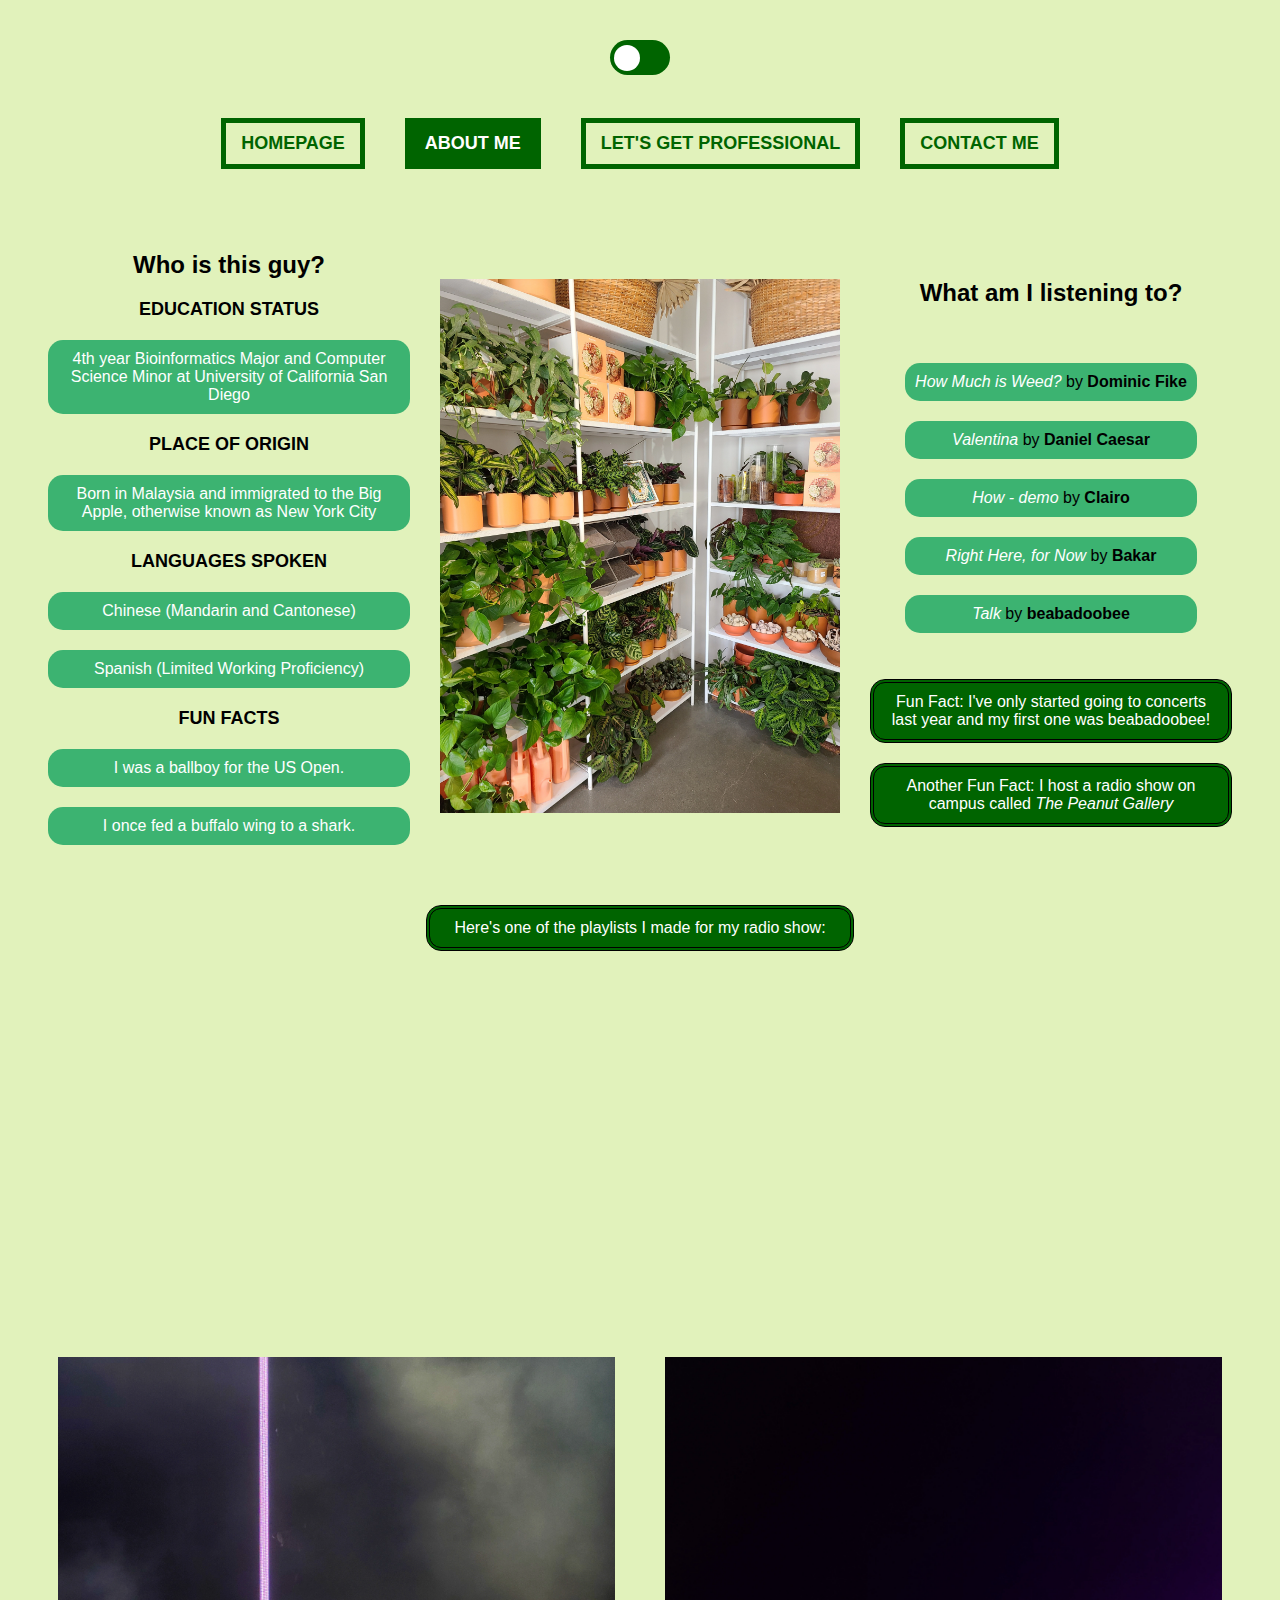
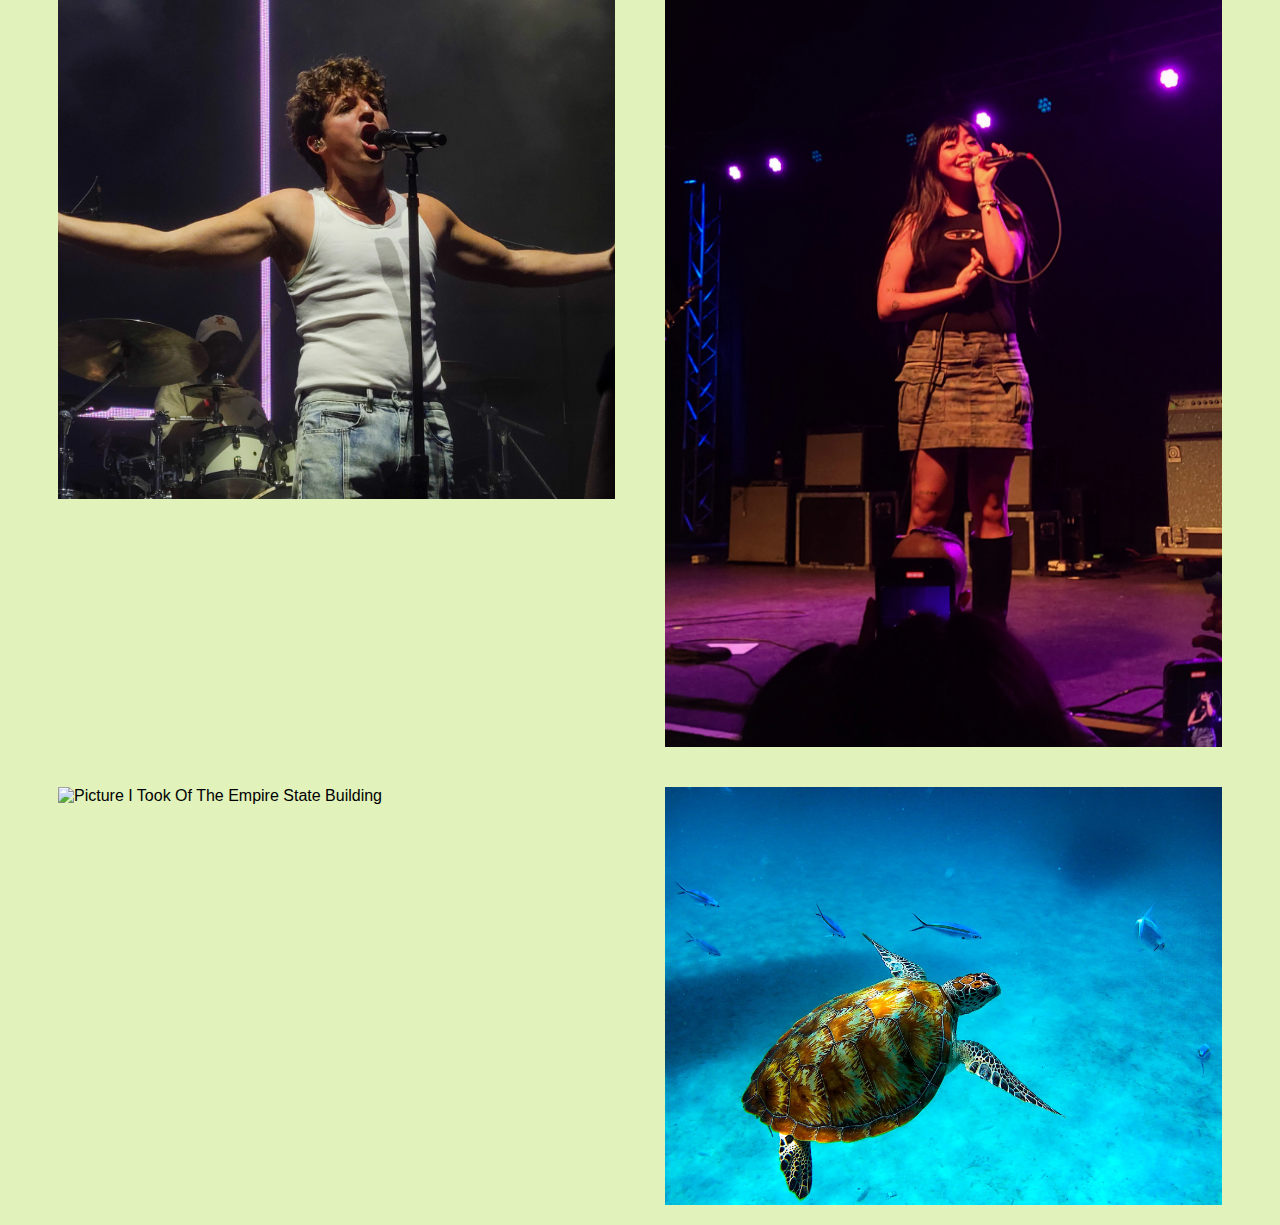
==== all_about_me.html @ 74f2ba4f "Import from HW 4" ====
<!DOCTYPE html>
<html lang="en">
    <head>
        <meta charset="utf-8">
        <meta name="title" content="Jung Tzen Liew's About Me">
        <meta name="author" content="Jung Tzen Liew">
        <meta name="keywords" content="About Me, University of California San Diego, Peanut Gallery">
        <meta name="viewport" content="width=device-width, initial-scale=1">
        <link rel="stylesheet" type="text/css" href="styles/style.css">
        <style>
            .top5 em{
                color: var(--form-and-about-me-text-color);
            }

            h2{
                color: var(--text-color);
            }

            strong{
                color: var(--text-color);
            }

            input[type="checkbox"]{
                display: none;
            }
        </style>
        
        <title>About Me</title>
    </head>
    <body>
        <header class="header_container">

            <div id="theme">
                <label for="theme_switcher">
                    <input type="checkbox" id="theme_switcher" onclick="themeButton()">
                    <span class="theme_switch"></span>
                </label>
            </div>

            <nav class="navigation">
                <ul id="menu">
                    <li><a href="index.html">HOMEPAGE</a></li>
                    <li><a href="all_about_me.html" class="current_page">ABOUT ME</a></li>
                    <li><a href="documents.html">LET'S GET PROFESSIONAL</a></li>
                    <li><a href="contact.html">CONTACT ME</a></li>
                </ul>
            </nav>

        </header>


        <main class="main_container">
            <br>
            <section class="about_me_top">
                <article class="all_about_me">
                    <h2>Who is this guy?</h2>
                    <strong>EDUCATION STATUS</strong> 
                    <p>4th year Bioinformatics Major and Computer Science Minor at University of California San Diego</p>
                    <strong>PLACE OF ORIGIN</strong> 
                    <p>Born in Malaysia and immigrated to the Big Apple, otherwise known as New York City</p>
                    <strong>LANGUAGES SPOKEN</strong>
                        <p>Chinese &#40;Mandarin and Cantonese&#41;</p>
                        <p>Spanish &#40;Limited Working Proficiency&#41;</p>
                    <strong>FUN FACTS</strong>
                        <p>I was a ballboy for the US Open.</p>
                        <p>I once fed a buffalo wing to a shark.</p>
                </article>

                <picture class="placeholder_pic">
                    <source srcset="/images/plants/plants.webp" type="image/webp" width="400" height="748">
                    <source srcset="/images/plants/plants.jpg" type="image/jpg" width="400" height="748">
                    <img src="/images/plants/plants.jpeg" alt="Picture Of A Shelf Filled With Plants.">
                </picture>

                <article class="my_current_music">
                    <h2>What am I listening to?</h2>
                    <div class="top5">
                        <ul>
                            <li><em>How Much is Weed?</em> by <strong>Dominic Fike</strong></li>
                            <li><em>Valentina</em> by <strong>Daniel Caesar</strong></li>
                            <li><em>How - demo</em> by <strong>Clairo</strong></li>
                            <li><em>Right Here, for Now</em> by <strong>Bakar</strong></li>
                            <li><em>Talk</em> by <strong>beabadoobee</strong></li>
                        </ul>
                    </div>
                    <aside>Fun Fact: I've only started going to concerts last year and my first one was beabadoobee!</aside>
                    <aside>Another Fun Fact: I host a radio show on campus called <em>The Peanut Gallery</em></aside>
                </article>
            </section>

            <div class="spotify">
                <aside>Here's one of the playlists I made for my radio show:</aside>
                <iframe style="border-radius:12px" src="https://open.spotify.com/embed/playlist/1FPI77k5kpwXdieQ1gKZaH?utm_source=generator" width="100%" height="352" frameBorder="0" allowfullscreen="" allow="autoplay; clipboard-write; encrypted-media; fullscreen; picture-in-picture" loading="lazy"></iframe>
            </div>

            <section class="photo_row">
                <picture class="pic">
                    <source srcset="/images/pic1/pic1.webp" type="image/webp">
                    <source srcset="/images/pic1/pic1.jpg" type="image/jpg">
                    <img src="/images/pic1/pic1.jpg" alt="Picture I Took Of Charlie Puth">
                </picture>

                <picture class="pic">
                    <source srcset="/images/pic2/pic2.webp" type="image/webp">
                    <source srcset="/images/pic2/pic2.jpg" type="image/jpg">
                    <img src="/images/pic2/pic2.jpg" alt="Picture I Took Of beabadoobee">
                </picture>

                <picture class="pic">
                    <source srcset="/images/pic4/pic4.webp" type="image/webp">
                    <source srcset="/images/pic4/pic4.jpg" type="image/jpg">
                    <img src="/images/pic4/pic4.jpg" alt="Picture I Took Of The Empire State Building">
                </picture>

                <picture class="pic">
                    <source srcset="/images/pic3/pic3.webp" type="image/webp">
                    <source srcset="/images/pic3/pic3.jpeg" type="image/jpg">
                    <img src="/images/pic3/pic3.jpeg" alt="Picture I Took Of A Turtle">
                </picture>
            </section>
        </main>
        <script src="scripts/script.js"></script>
        <script src="scripts/theme.js"></script>
    </body>
</html>
---- styles/style.css ----
@import url(vars.css);

:root{
    font-family: 'Montserrat', sans-serif, Verdana, Geneva, Tahoma, sans-serif;
}

body{
    background-color: var(--background-color);
    height: 100dvh;
    padding: 20px;
}

/*HEADER*/

.header_container {
    position: relative;
    padding: 0 2rem;
    width: auto;
}

.navigation{
    width: 100%;
    height: 100px;
    margin: 0 auto;
    display: flex;
    align-items: center;
    justify-content: center;


}

#menu {
    list-style-type: none; 
    padding: 0; 
    margin: 0;
    display: flex;
    align-items: center; 
    justify-content:center;
    height: 100%;

    & li a{
        text-decoration: none; 
        padding: 10px 15px;
        margin: 20px;
        color: var(--primary-color);
        border: 5px solid var(--primary-color);
        font-size: large;
        text-align: center;
        font-weight: bold; 
        display: block; 
        transition: background-color 1s, color 0.5s;
        transition: transform .2s;
    }

    & li a:hover{
        background-color: var(--hover-background-color);
        color: white;
        -ms-transform: scale(1.25); 
        -webkit-transform: scale(1.25); 
        transform: scale(1.25); 
    }
    
    & li a.current_page{
        background-color: var(--primary-color);
        color: var(--form-and-about-me-text-color);
    }

}

#theme{
    display: none;
}

.theme_switch{
    background-color: darkgreen;
    position: relative;
    display: inline-block;
    width: 60px;
    height: 35px;
    border-radius: 35px;
}

.theme_switch:before {
    position: absolute;
    background-color: white;
    content: "";
    height: 26px;
    width: 26px;
    left: 4px;
    bottom: 4px;
    border-radius: 50%;
}

input:checked + .theme_switch:before {
    transform: translateX(26px);
    background-color: black;
}


input:checked + .theme_switch {
    background-color: var(--primary-color);
}

/* ================ 
        HOMEPAGE 
   ================ */
.homepage_header{
    color: var(--primary-color)
}

.homepage{
    display: flex;
    align-items: center;
    justify-content: space-between;

    & .tab{
        display: flex;
        max-width: 400px;
        justify-content: center;
        margin-left: 100px; margin-right: 80px; margin-bottom: 50px; padding: 15px;
        color: var(--primary-color);
        text-decoration: none;
        border: 5px solid var(--primary-color);
        font-size: x-large;
        text-align: center;
        font-weight: bold;
        transition: background-color 1s, color 0.5s;
        transition: transform .2s;
    }
    
    .tab:hover{
        /*background-color: white;*/
        background-color: var(--hover-background-color);
        color: white;
        -ms-transform: scale(1.25); 
        -webkit-transform: scale(1.25);
        transform: scale(1.25); 
    }
}

.portrait{
    margin: 20px;
    border: 20px solid var(--primary-color);
}

.portrait_index picture {
    display: block; 
    max-width: 100%;
    height: auto; 
    border: none;
}
  
#homepage_header h1{
    font-size: 3rem;
    color: var(--background-color);
    animation-name: example;
    animation-duration: 4s;
    animation-fill-mode: forwards;
}

@keyframes example {
    from {color: var(--background-color);}
    to {color: var(--primary-color);}
}

/* ================ 
    DOCUMENTS 
   ================ */

.professional{
    display: flex;
    align-items: center;
    justify-content: center;
}

.portrait img {
    display: block; 
    max-width: 100%;
    height: auto; 
    border: none; 
}

.summary_blurb{
    flex: 1;
    border: 10px solid var(--primary-color);
    color: var(--text-color);
    margin: 10px;
    border-radius: 15px;
    padding: 15px;
    max-width: 50%;
    height: 100%;
    text-align: center;
    align-items: center;
    justify-content: center;
}

.links {
    display: flex;
    flex: 1;
    justify-content: center;
    align-items: center; 
    flex-wrap: wrap; 
    margin: 20px;
}

.links a {
    margin: 30px; 
    text-align: center; 
    display: flex;
    justify-content: center; 
    align-items: center;
}


.resume_link{
    max-width: 400px;
    margin: 50px; padding: 15px;
    display: block;
    color: var(--primary-color);
    text-decoration: none;
    border: 5px solid var(--primary-color);
    border-radius: 15px;
    font-size: large;
    text-align: center;
    align-items: center;
    justify-content: center;
    font-weight: bold;
    transition: background-color 1s, color 0.5s;
}

.resume_link:hover{
    background-color: var(--hover-background-color);
    color: white;
    border: 5px solid darkgreen;
}

.links a{
    transition: transform .2s;
}
  
.links a:hover {
    -ms-transform: scale(1.25); 
    -webkit-transform: scale(1.25); 
    transform: scale(1.25); 
}

.education{
    display: flex;
    flex-direction: column;
    margin: auto;
    padding: 20px;
    font-size: x-large;
    align-items: center;
    justify-content: center; 
}

caption{
    color: var(--primary-color);
}

th,td{
    border: 5px solid var(--primary-color);
    text-align: center;
    padding: 5px;
    font-weight: bold;
    color: var(--text-color)
}

th{
    background-color: var(--secondary-color);
    color: white;
}

td:hover {
    background-color: var(--hover-background-color);
    color: white;
}

/* ================ 
        CONTACT 
   ================ */

.suggestions {
    border: none;
    border: 5px solid var(--secondary-color);
    background-color: var(--primary-color);
    padding: 20px;
    color: var(--form-text-color);
    max-width: 600px; 
    margin: 0 auto;
  }
  
  form {
    display: grid;
    grid-gap: 10px; 
    border: none;
  }

  fieldset{
    border: none;
  }
  
  input[type="text"], input[type="email"], textarea {
    width: 100%;
    padding: 12px 20px;
    margin: 8px 0;
    display: block; 
    border: 4px solid black;
    border-radius: 10px;
    box-sizing: border-box;
    text-align: center;
  }
  
  label {
    padding: 12px 20px; 
    display: block;
    text-align: center;
    font-weight: bolder;
    font-size: x-large;
    color: var(--form-and-about-me-text-color);
  }

  output {
    text-align: center;
    display: block;
  }
  
  button {
    display: block;
    border: none;
    border-radius: 10px;
    margin: 10px auto;
    padding: 15px;
    font-weight: bolder;
    font-size: larger;
    color: var(--form-and-about-me-text-color);
    background-color: var(--secondary-color);
    width: 50%;
    transition: transform .2s;
  }
  
  button:hover {
    -ms-transform: scale(1.25); 
    -webkit-transform: scale(1.25);
    transform: scale(1.25);
  }

  textarea {
    width: -webkit-fill-available;
    display: block;
  }

  input.valid, textarea.valid{
    border: 5px solid darkgreen;
  }

  input.invalid, textarea.invalid{
    border: 5px solid red;
  }

  #comments_info{
    font-weight: bold;
  }

  .orange-warning{
    color: orange;
  }

  .red-warning{
    color: red;
  }

  .no-warning{
    color: var(--form-and-about-me-text-color);
  }

  #name_error, #comments_error, #email_error{
    color: red;
    font-weight: bold;
    opacity: 0;
    visibility: hidden;
  }

  output.errorInactive {
    animation: fadeInandOut 3s ease forwards;
  }

  @keyframes fadeInandOut {
    0%, 100% {opacity: 0; visibility: hidden;}
    15%, 85% {opacity: 1; visibility: visible;}
  }

/* ================ 
    ABOUT ME 
   ================ */

   .about_me_top{
    display: flex;
    align-items: center;
    justify-content: space-between;
}

.all_about_me{
    flex: 1;
    margin: 20px;
    text-align: center;
    justify-content: flex-start;
}

.all_about_me strong{
    font-size: large;
}

.all_about_me p{
    background-color: var(--secondary-color);
    border-radius: 15px;
    padding: 10px;
    max-width: 350px;
    color: var(--form-and-about-me-text-color);
    text-align: center;
    display: block;
    margin: 20px auto;
    transition: transform .2s;
}

.all_about_me p:hover{
    -ms-transform: scale(1.1);
    -webkit-transform: scale(1.1); 
    transform: scale(1.1); 
}

.placeholder_pic {
    text-align: center;
    margin: 10px;
}

.placeholder_pic picture {
    display: block;
    margin: auto;
}

.placeholder_pic img {
    max-width: 100%;
    height: auto;
    border: none;
}

.my_current_music{
    display: flex;
    flex: 1;
    flex-direction: column;
    margin: 20px;
    text-align: center;
    align-items: center;
}

.top5{
    display: flex;
    flex-direction: column;
    align-items: center;
    width: 100%;
}

.top5 ul{
    padding: 0;
}

.top5:has(ul) li {
    background-color: var(--secondary-color);
}

.top5 li{
    border-radius: 15px;
    margin: 20px auto;
    padding: 10px;
    max-width: 350px;
    list-style: none;
    transition: transform .2s;
}

aside {
	border : 4px double black;
    border-radius: 15px;
	background-color : var(--primary-color);
    color: var(--form-and-about-me-text-color);
    margin: 10px auto;
    padding: 10px;
	max-width: 400px;
    text-align: center;
    display: block;
    transition: transform .2s;
}

.top5 li:hover, aside:hover{
    -ms-transform: scale(1.1);
    -webkit-transform: scale(1.1); 
    transform: scale(1.1); 
}

.spotify{
    text-align: center;
    margin: 20px;
}

.photo_row {
    display: flex;
    flex-wrap: wrap;
    padding: 0 5px;
}

.pic {
    flex: 1 1 40%;
    padding: 0 5px;
    margin: 20px;
    box-sizing: border-box;
}

.pic picture {
    display: block;
    margin: auto;
    width: 100%;
}

.pic img{
    display: block;
    max-width: 100%;
    height: auto;
}


@media screen and (max-width: 768px) {
    .header_container {
        padding: 10px;
    }

    .navigation,
    #menu {
        height: auto;
        flex-direction: column;
    }

    #menu li {
        width: 100%;
    }

    #menu li a {
        text-align: center;
        margin: 5px 0;
        padding: 10px;
        border: 3px solid var(--primary-color);
        font-size: medium;
    }

    .homepage {
        flex-direction: column; 
    }
    .tab {
        width: 100%; 
        margin: 10px auto; 
    }

    .professional {
        flex-direction: column; 
    }
    .portrait {
        width: fit-content; 
        margin: 10px auto; 
    }

    .summary_blurb{
        max-width: 100%;
    }

    .about_me_top {
        flex-direction: column; 
    }
    .placeholder_pic {
        width: 60%;
        margin: 20px auto;
    }

    .pic {
        flex-basis: 50%;
      }
}

@media screen and (max-width: 500px) {
    .header_container {
        padding: 5px; 
    }

    #menu li a {
        padding: 8px 10px;
        font-size: small;
    }

    .placeholder_pic {
        width: 80%;
        margin: 20px auto;
    }

    .pic {
        flex-basis: 100%;
    }

    .tab {
        width: 80%;
        margin: 10px 0;
    }
}
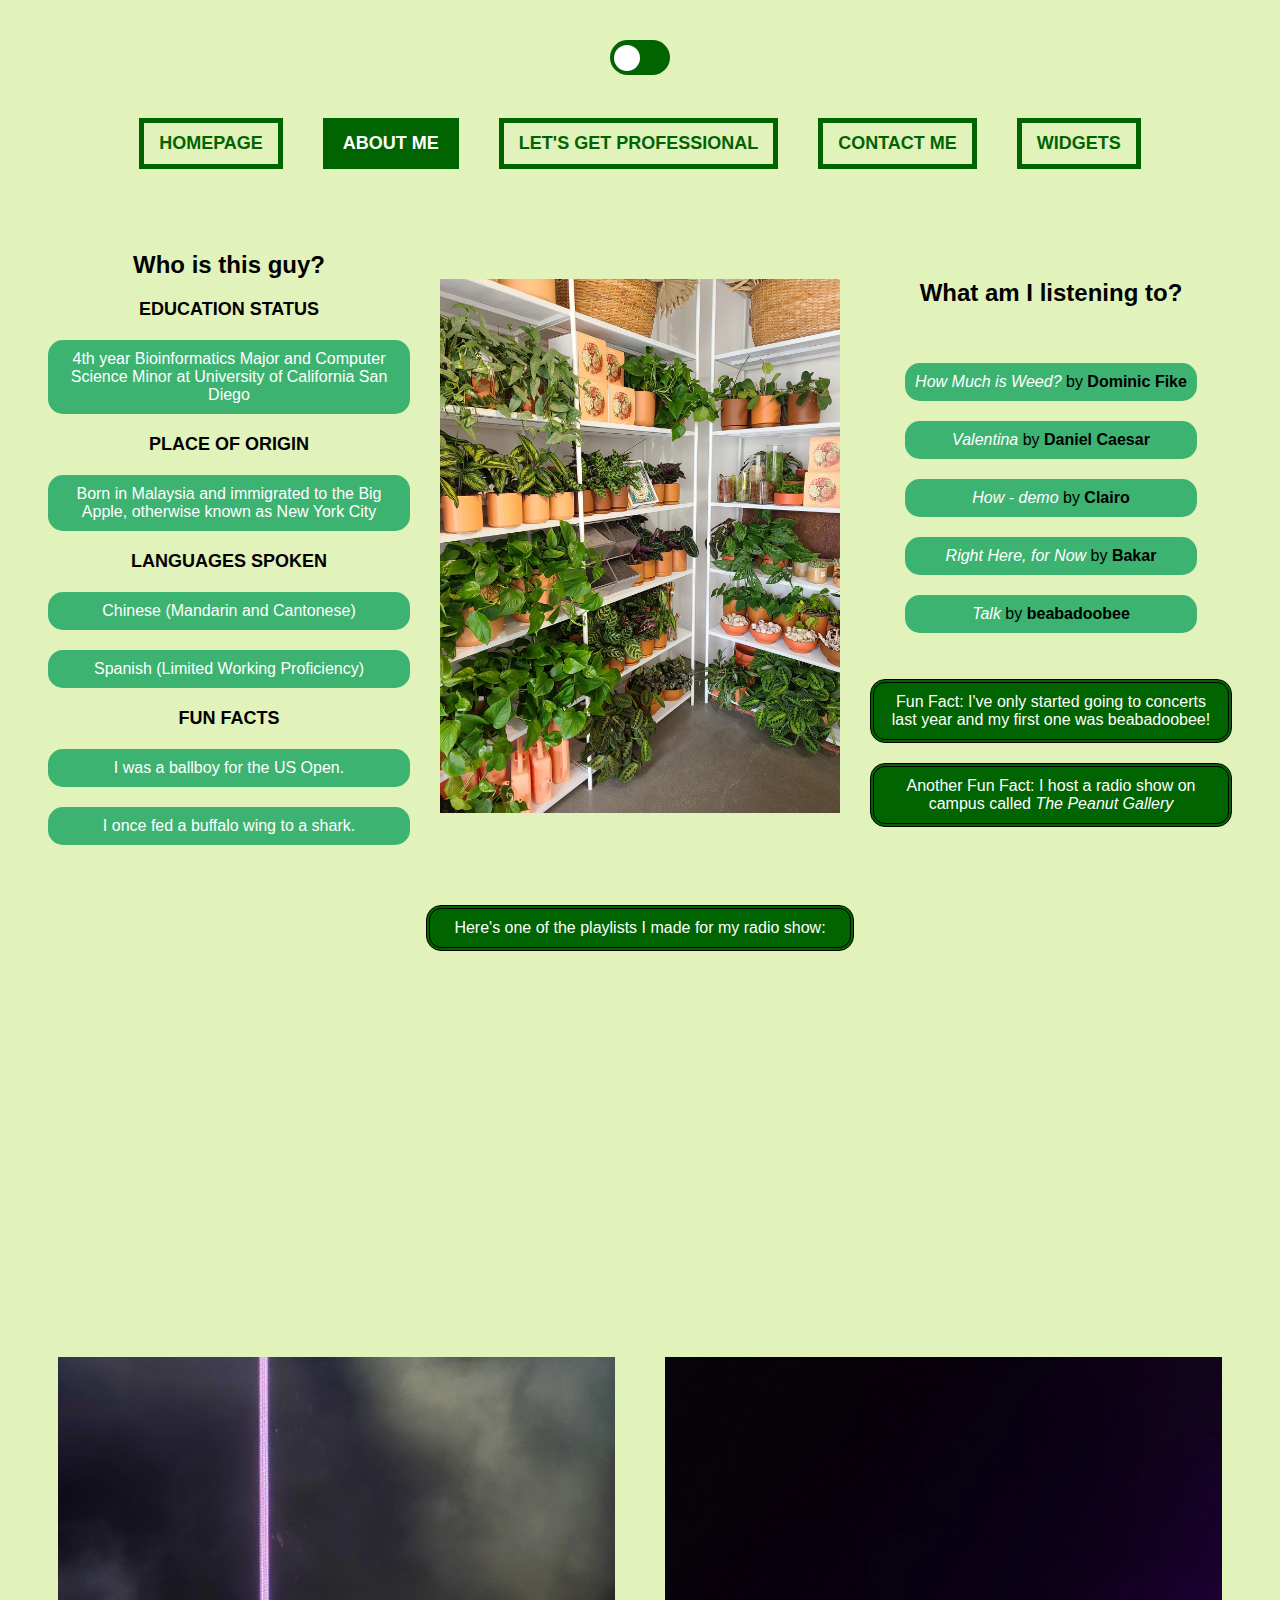
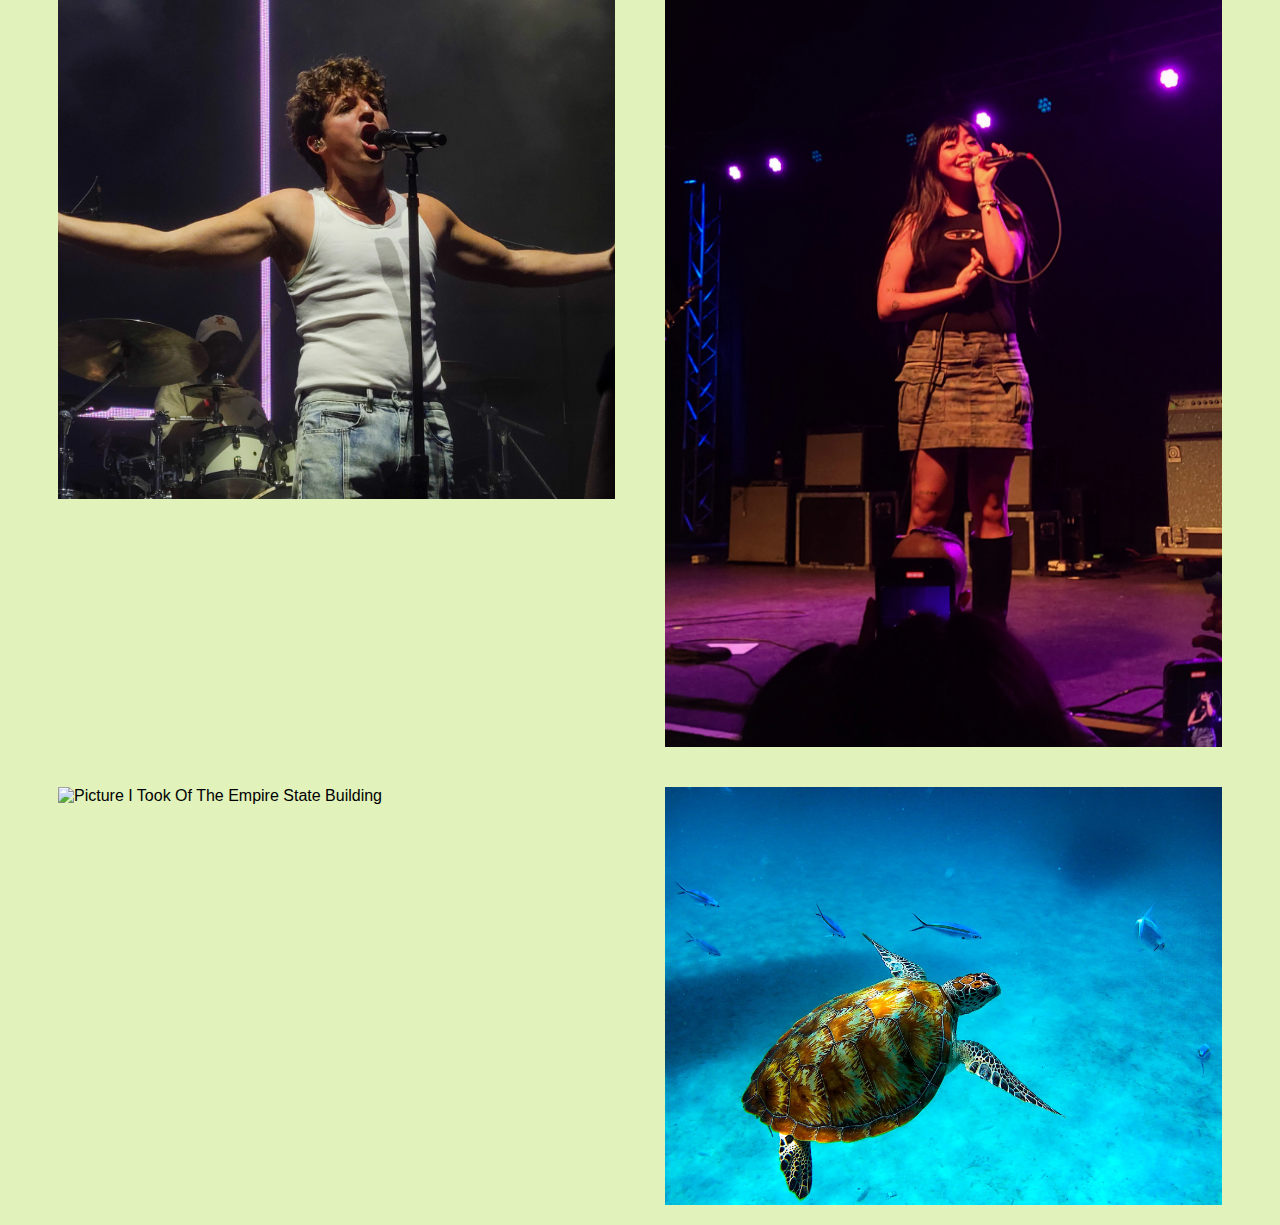
==== commit 3c0e59cb: "part 1" ====
--- a/all_about_me.html
+++ b/all_about_me.html
@@ -43,6 +43,7 @@
                     <li><a href="all_about_me.html" class="current_page">ABOUT ME</a></li>
                     <li><a href="documents.html">LET'S GET PROFESSIONAL</a></li>
                     <li><a href="contact.html">CONTACT ME</a></li>
+                    <li><a href="widgets.html">WIDGETS</a></li>
                 </ul>
             </nav>
 
--- a/styles/style.css
+++ b/styles/style.css
@@ -389,6 +389,50 @@
     0%, 100% {opacity: 0; visibility: hidden;}
     15%, 85% {opacity: 1; visibility: visible;}
   }
+  
+/* ================ 
+    Widgets 
+   ================ */
+
+  rating-widget{
+    display: flex;
+    justify-content: center; /* Center horizontally */
+    align-items: center; /* Center vertically if needed */
+  }
+
+  rating-widget label{
+    color: var(--text-color);
+    font-size: 25px;
+    cursor: pointer;
+    display: inline-block;
+    
+  }
+
+  .rating_sys {
+    display: flex;
+    flex-direction: row-reverse; /* Keep this to maintain the reverse order */
+    justify-content: center; /* Center the stars */
+}
+
+.rating_sys input[type="radio"] {
+    display: none;
+}
+
+.rating_sys label {
+    color: var(--star-unselected-color, grey); /* Default color for unselected stars */
+    cursor: pointer;
+}
+
+/* Highlight the star when it's checked, and all stars before it */
+.rating_sys input[type="radio"]:checked ~ label {
+    color: var(--star-selected-color, gold); /* Color for selected stars */
+}
+
+.rating_sys label:hover{
+    color: gold;
+}
+
+
 
 /* ================ 
     ABOUT ME 
